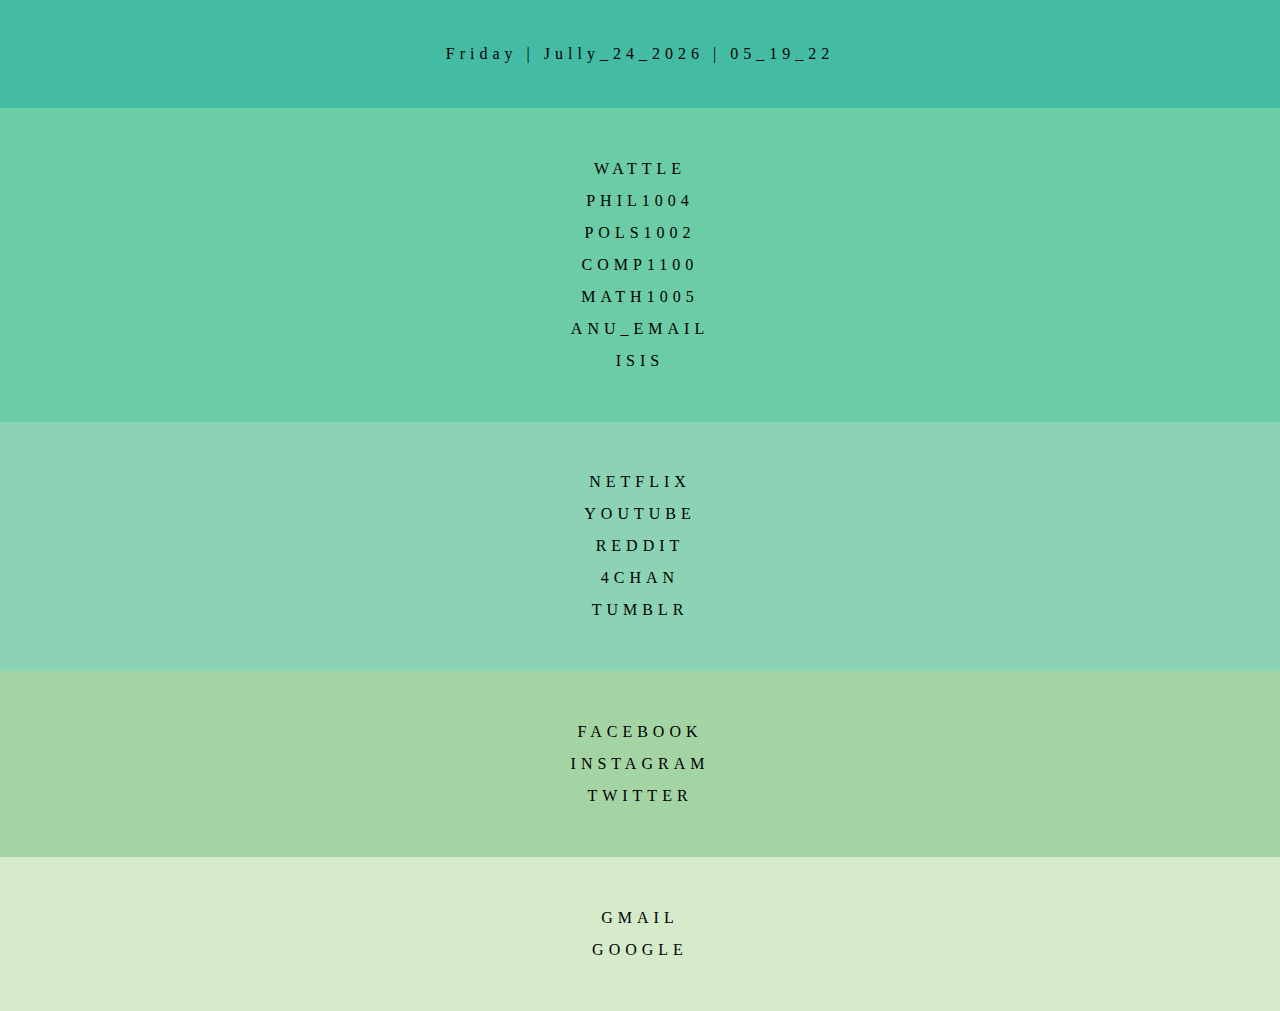
==== customised/index.html @ 6fc94c51 "add icon, make folders, clean up" ====
<!DOCTYPE html>

<head>
  <title>HOME</title>
  <link rel="stylesheet" type="text/css" href="stylesheet.css" />
  <link rel="icon" type="image/png" href="icon.png">
  <link rel="stylesheet" media="screen" href="https://fontlibrary.org/face/dejavu-sans-mono" type="text/css" />
  <script>
    /*function startTime() {
            var today = new Date();
            var h = today.getHours();
            var m = today.getMinutes();
            var s = today.getSeconds();
            m = checkTime(m);
            s = checkTime(s);
            document.getElementById('welcome').innerHTML =
            h + ":" + m + ":" + s;
            var t = setTimeout(startTime, 500);
        }
        function checkTime(i) {
            if (i < 10) {i = "0" + i};  // add zero in front of numbers < 10
            return i;
        }*/
    function date_time() {
      date = new Date;
      year = date.getFullYear();
      month = date.getMonth();
      months = new Array('January', 'February', 'March', 'April', 'May', 'June', 'Jully', 'August', 'September', 'October', 'November', 'December');
      d = date.getDate();
      day = date.getDay();
      days = new Array('Sunday', 'Monday', 'Tuesday', 'Wednesday', 'Thursday', 'Friday', 'Saturday');
      h = date.getHours();
      if (h < 10) {
        h = "0" + h;
      }
      m = date.getMinutes();
      if (m < 10) {
        m = "0" + m;
      }
      s = date.getSeconds();
      if (s < 10) {
        s = "0" + s;
      }
      result = '' + days[day] + ' | ' + months[month] + '_' + d + '_' + year + ' | ' + h + '_' + m + '_' + s;
      document.getElementById('welcome').innerHTML = result;
      setTimeout('date_time("' + 'welcome' + '");', '1000');
      return true;

    }
  </script>
</head>

<body onload="date_time()">
  <div class="all sites">

    <div class="category" id="welcome"></div>



    <div class="category" id="UNI_stuff">

      <a href="#">
        <div class="link">WATTLE</div>
      </a>
      <a href="#">
        <div class="link">PHIL1004</div>
      </a>
      <a href="#">
        <div class="link">POLS1002</div>
      </a>
      <a href="#">
        <div class="link">COMP1100</div>
      </a>
      <a href="#">
        <div class="link">MATH1005</div>
      </a>
      <a href="#">
        <div class="link">ANU_EMAIL</div>
      </a>
      <a href="#">
        <div class="link">ISIS</div>
      </a>

    </div>

    <div class="category" id="procrastination">
      <a href=# "><div class="link ">NETFLIX</div></a>
            <a href="# "><div class="link ">YOUTUBE</div></a>
            <a href="# "><div class="link ">REDDIT</div></a>
            <a href="# "><div class="link ">4CHAN</div></a>
            <a href="# "><div class="link ">TUMBLR</a></div></a>
        </div>

        <div class="category " id="social_media">
            <a href="# "><div class="link ">FACEBOOK</div></a>
            <a href="# "><div class="link ">INSTAGRAM</div></a>
            <a href="# "><div class="link ">TWITTER</div></a>
        </div>


        <div class="category " id="other ">
            <a href="# "><div class="link ">GMAIL</div></a>
            <a href="# "><div class="link ">GOOGLE</div></a>
        </div>


    </div>

    <footer></footer>
</body>
---- customised/stylesheet.css ----
body {
  font-family: 'DejaVuSansMonoBold';
  background-size: cover;
  letter-spacing: 5px;
  margin: 0;
  padding: 0;
  background-color: #D5EBC9;
}

a:link {
  color: black;
  text-decoration: none;
}

a:visited {
  color: black;
  text-decoration: :none;
}

a:hover {
  color: black;
  text-decoration: :none;
}

a:active {
  text-decoration: :none;
}

.allsites {
  padding: 0;
}

.category {
  margin: 0;
  top: 0;
  left: 0;
  right: 0;
  bottom: 0;
  padding-top: 44.9px;
  padding-bottom: 44.9px;
}

#welcome {
  text-align: center;
  background-color: #44BCA4;
}

#UNI_stuff {
  background-color: #6BCCA5;
}

#procrastination {
  background-color: #8BD3B4;
}

#social_media {
  background-color: #A4D4A4;
}

#other {
  background-color: #D5EBC9;
}

.link {
  text-align: center;
  line-height: 200%;
  -webkit-transition: opacity 0.25s, letter-spacing 0.25s;
  transition: opacity 0.25s, letter-spacing 0.25s;
}

.link:hover {
  opacity: 0.2;
  -webkit-transition: opacity 0.25s, letter-spacing 0.25s;
  transition: opacity 0.25s, letter-spacing 0.25s;
  letter-spacing: 0px
}
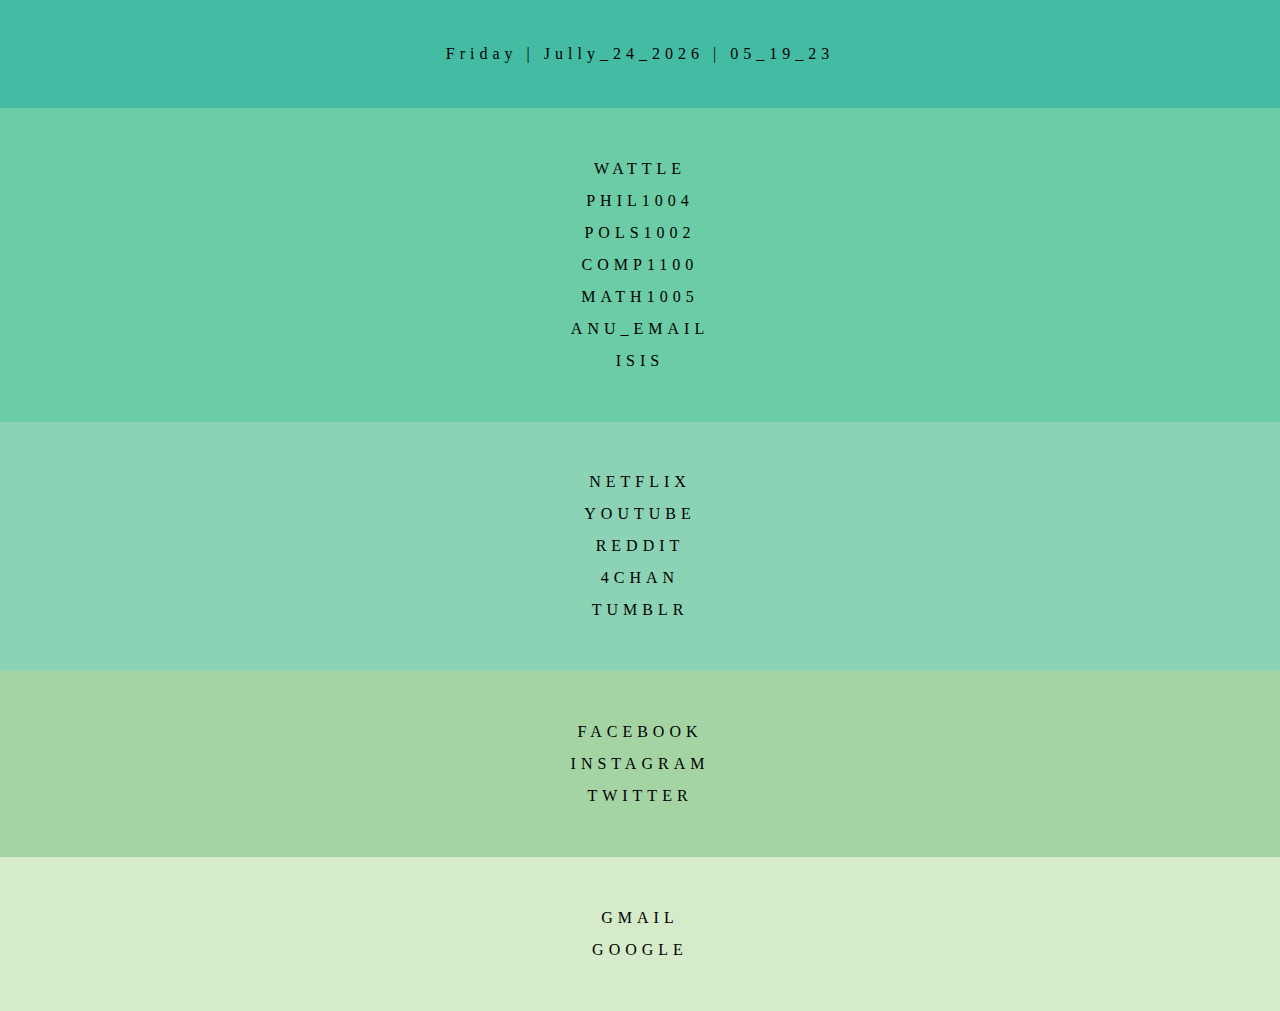
==== commit 453fd800: "updated customised" ====
--- a/customised/index.html
+++ b/customised/index.html
@@ -1,7 +1,7 @@
 <!DOCTYPE html>
 
 <head>
-  <title>HOME</title>
+  <title>Start</title>
   <link rel="stylesheet" type="text/css" href="stylesheet.css" />
   <link rel="icon" type="image/png" href="icon.png">
   <link rel="stylesheet" media="screen" href="https://fontlibrary.org/face/dejavu-sans-mono" type="text/css" />
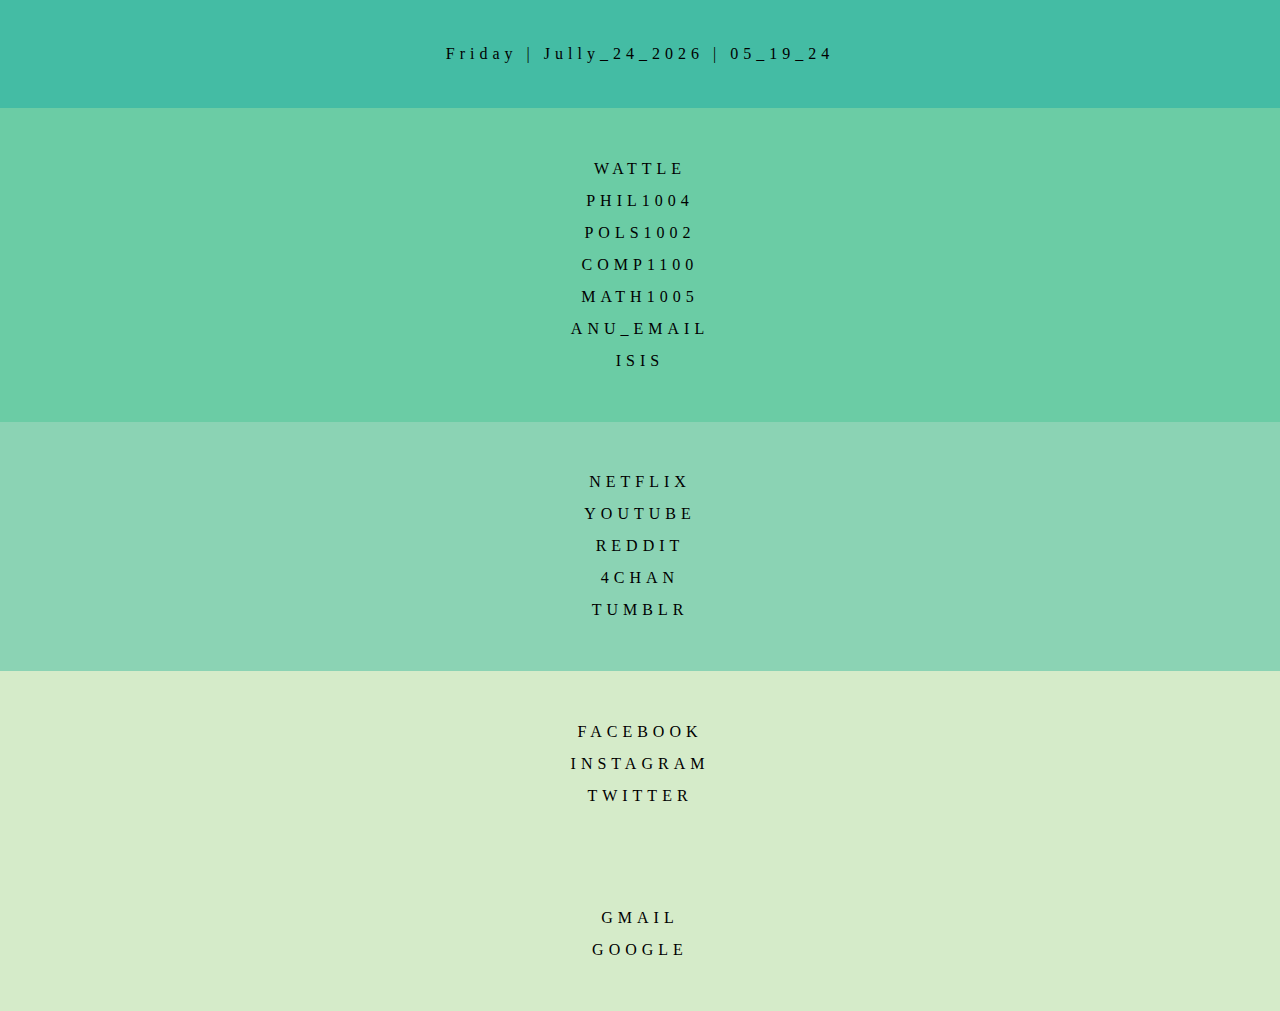
==== commit 1bdcec91: "removed unnecessary code" ====
--- a/customised/index.html
+++ b/customised/index.html
@@ -6,21 +6,6 @@
   <link rel="icon" type="image/png" href="icon.png">
   <link rel="stylesheet" media="screen" href="https://fontlibrary.org/face/dejavu-sans-mono" type="text/css" />
   <script>
-    /*function startTime() {
-            var today = new Date();
-            var h = today.getHours();
-            var m = today.getMinutes();
-            var s = today.getSeconds();
-            m = checkTime(m);
-            s = checkTime(s);
-            document.getElementById('welcome').innerHTML =
-            h + ":" + m + ":" + s;
-            var t = setTimeout(startTime, 500);
-        }
-        function checkTime(i) {
-            if (i < 10) {i = "0" + i};  // add zero in front of numbers < 10
-            return i;
-        }*/
     function date_time() {
       date = new Date;
       year = date.getFullYear();
@@ -45,7 +30,6 @@
       document.getElementById('welcome').innerHTML = result;
       setTimeout('date_time("' + 'welcome' + '");', '1000');
       return true;
-
     }
   </script>
 </head>
@@ -91,7 +75,7 @@
             <a href="# "><div class="link ">TUMBLR</a></div></a>
         </div>
 
-        <div class="category " id="social_media">
+        <div class="category " id="social ">
             <a href="# "><div class="link ">FACEBOOK</div></a>
             <a href="# "><div class="link ">INSTAGRAM</div></a>
             <a href="# "><div class="link ">TWITTER</div></a>
@@ -106,5 +90,4 @@
 
     </div>
 
-    <footer></footer>
 </body>
--- a/customised/stylesheet.css
+++ b/customised/stylesheet.css
@@ -53,7 +53,7 @@
   background-color: #8BD3B4;
 }
 
-#social_media {
+#social {
   background-color: #A4D4A4;
 }
 
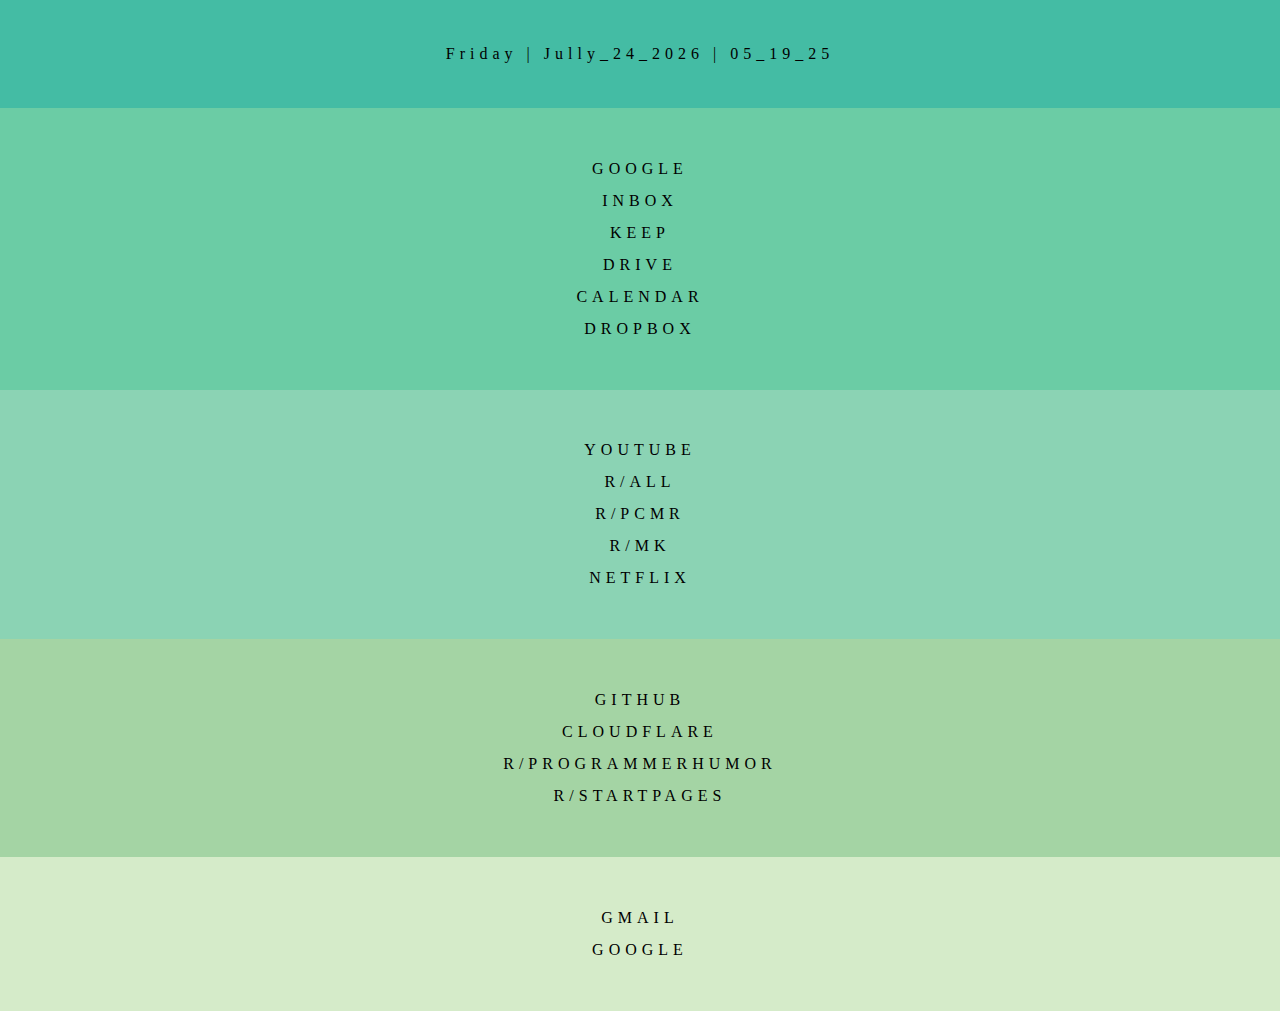
==== commit 4b63b05c: "update mine" ====
--- a/customised/index.html
+++ b/customised/index.html
@@ -35,59 +35,82 @@
 </head>
 
 <body onload="date_time()">
-  <div class="all sites">
+
+  <div class="all">
 
     <div class="category" id="welcome"></div>
 
+    <div class="category" id="work">
 
-
-    <div class="category" id="UNI_stuff">
-
-      <a href="#">
-        <div class="link">WATTLE</div>
+      <a href="https://www.google.com.au/">
+        <div class="link">GOOGLE</div>
       </a>
-      <a href="#">
-        <div class="link">PHIL1004</div>
+      <a href="https://inbox.google.com/u/0/">
+        <div class="link">INBOX</div>
       </a>
-      <a href="#">
-        <div class="link">POLS1002</div>
+      <a href="https://keep.google.com/u/0/">
+        <div class="link">KEEP</div>
       </a>
-      <a href="#">
-        <div class="link">COMP1100</div>
+      <a href="https://drive.google.com">
+        <div class="link">DRIVE</div>
       </a>
-      <a href="#">
-        <div class="link">MATH1005</div>
+      <a href="https://calendar.google.com">
+        <div class="link">CALENDAR</div>
       </a>
-      <a href="#">
-        <div class="link">ANU_EMAIL</div>
-      </a>
-      <a href="#">
-        <div class="link">ISIS</div>
+      <a href="https://www.dropbox.com/home">
+        <div class="link">DROPBOX</div>
       </a>
 
     </div>
 
     <div class="category" id="procrastination">
-      <a href=# "><div class="link ">NETFLIX</div></a>
-            <a href="# "><div class="link ">YOUTUBE</div></a>
-            <a href="# "><div class="link ">REDDIT</div></a>
-            <a href="# "><div class="link ">4CHAN</div></a>
-            <a href="# "><div class="link ">TUMBLR</a></div></a>
-        </div>
 
-        <div class="category " id="social ">
-            <a href="# "><div class="link ">FACEBOOK</div></a>
-            <a href="# "><div class="link ">INSTAGRAM</div></a>
-            <a href="# "><div class="link ">TWITTER</div></a>
-        </div>
-
-
-        <div class="category " id="other ">
-            <a href="# "><div class="link ">GMAIL</div></a>
-            <a href="# "><div class="link ">GOOGLE</div></a>
-        </div>
-
+      <a href="https://www.youtube.com/feed/subscriptions">
+        <div class="link">YOUTUBE</div>
+      </a>
+      <a href="https://www.reddit.com/r/all/">
+        <div class="link">R/ALL</div>
+      </a>
+      <a href="https://www.reddit.com/r/pcmasterrace/">
+        <div class="link">R/PCMR</div>
+      </a>
+      <a href="https://www.reddit.com/r/mechanicalkeyboards/">
+        <div class="link">R/MK</div>
+      </a>
+      <a href="https://www.netflix.com/browse">
+        <div class="link">NETFLIX</div>
+      </a>
 
     </div>
 
+    <div class="category " id="programming">
+
+      <a href="https://github.com">
+        <div class="link">GITHUB</div>
+      </a>
+      <a href="https://www.cloudflare.com/a/overview">
+        <div class="link">CLOUDFLARE</div>
+      </a>
+      <a href="https://www.reddit.com/r/programmerhumor/">
+        <div class="link">R/PROGRAMMERHUMOR</div>
+      </a>
+      <a href="https://www.reddit.com/r/startpages">
+        <div class="link">R/STARTPAGES</div>
+      </a>
+
+    </div>
+
+    <div class="category " id="other">
+
+      <a href="#">
+        <div class="link">GMAIL</div>
+      </a>
+      <a href="#">
+        <div class="link">GOOGLE</div>
+      </a>
+
+    </div>
+
+  </div>
+
 </body>
--- a/customised/stylesheet.css
+++ b/customised/stylesheet.css
@@ -26,7 +26,7 @@
   text-decoration: :none;
 }
 
-.allsites {
+.all {
   padding: 0;
 }
 
@@ -45,7 +45,7 @@
   background-color: #44BCA4;
 }
 
-#UNI_stuff {
+#work {
   background-color: #6BCCA5;
 }
 
@@ -53,7 +53,7 @@
   background-color: #8BD3B4;
 }
 
-#social {
+#programming {
   background-color: #A4D4A4;
 }
 
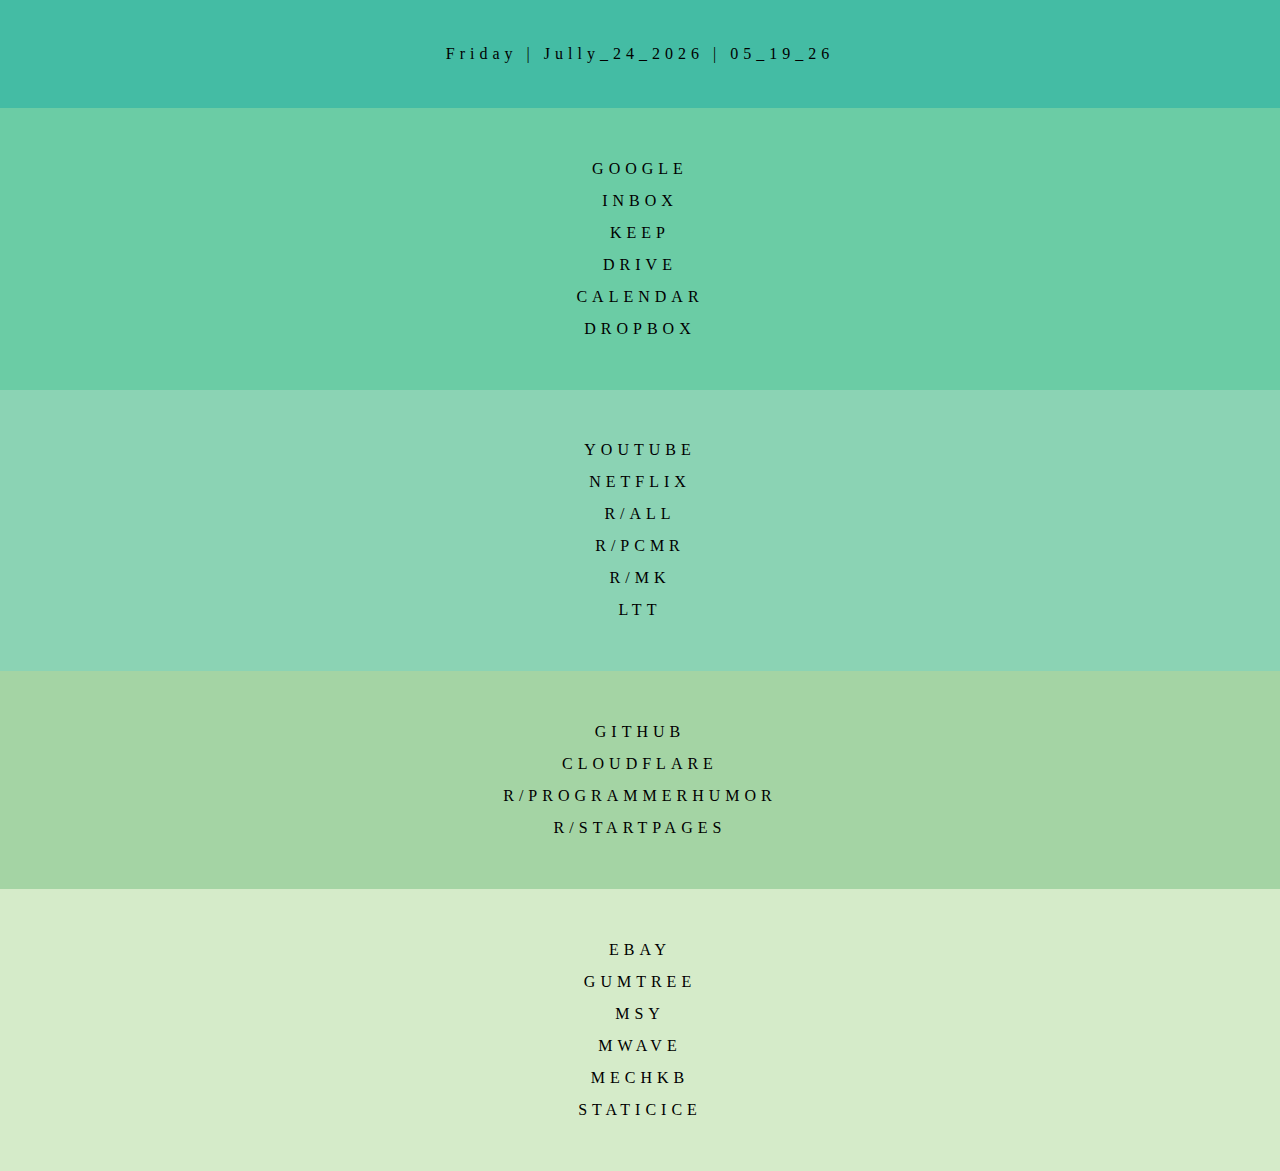
==== commit b2ca3309: "updated mine" ====
--- a/customised/index.html
+++ b/customised/index.html
@@ -68,6 +68,9 @@
       <a href="https://www.youtube.com/feed/subscriptions">
         <div class="link">YOUTUBE</div>
       </a>
+      <a href="https://www.netflix.com/browse">
+        <div class="link">NETFLIX</div>
+      </a>
       <a href="https://www.reddit.com/r/all/">
         <div class="link">R/ALL</div>
       </a>
@@ -77,13 +80,13 @@
       <a href="https://www.reddit.com/r/mechanicalkeyboards/">
         <div class="link">R/MK</div>
       </a>
-      <a href="https://www.netflix.com/browse">
-        <div class="link">NETFLIX</div>
+      <a href="https://linustechtips.com/main/">
+        <div class="link">LTT</div>
       </a>
 
     </div>
 
-    <div class="category " id="programming">
+    <div class="category" id="programming">
 
       <a href="https://github.com">
         <div class="link">GITHUB</div>
@@ -100,13 +103,25 @@
 
     </div>
 
-    <div class="category " id="other">
+    <div class="category" id="shopping">
 
-      <a href="#">
-        <div class="link">GMAIL</div>
+      <a href="http://www.ebay.com.au/">
+        <div class="link">EBAY</div>
       </a>
-      <a href="#">
-        <div class="link">GOOGLE</div>
+      <a href="https://www.gumtree.com.au/">
+        <div class="link">GUMTREE</div>
+      </a>
+      <a href="http://www.msy.com.au/nsw/hurstville/">
+        <div class="link">MSY</div>
+      </a>
+      <a href="https://www.mwave.com.au/">
+        <div class="link">MWAVE</div>
+      </a>
+      <a href="https://mechkb.com/">
+        <div class="link">MECHKB</div>
+      </a>
+      <a href="http://staticice.com.au/">
+        <div class="link">STATICICE</div>
       </a>
 
     </div>
--- a/customised/stylesheet.css
+++ b/customised/stylesheet.css
@@ -57,7 +57,7 @@
   background-color: #A4D4A4;
 }
 
-#other {
+#shopping {
   background-color: #D5EBC9;
 }
 
